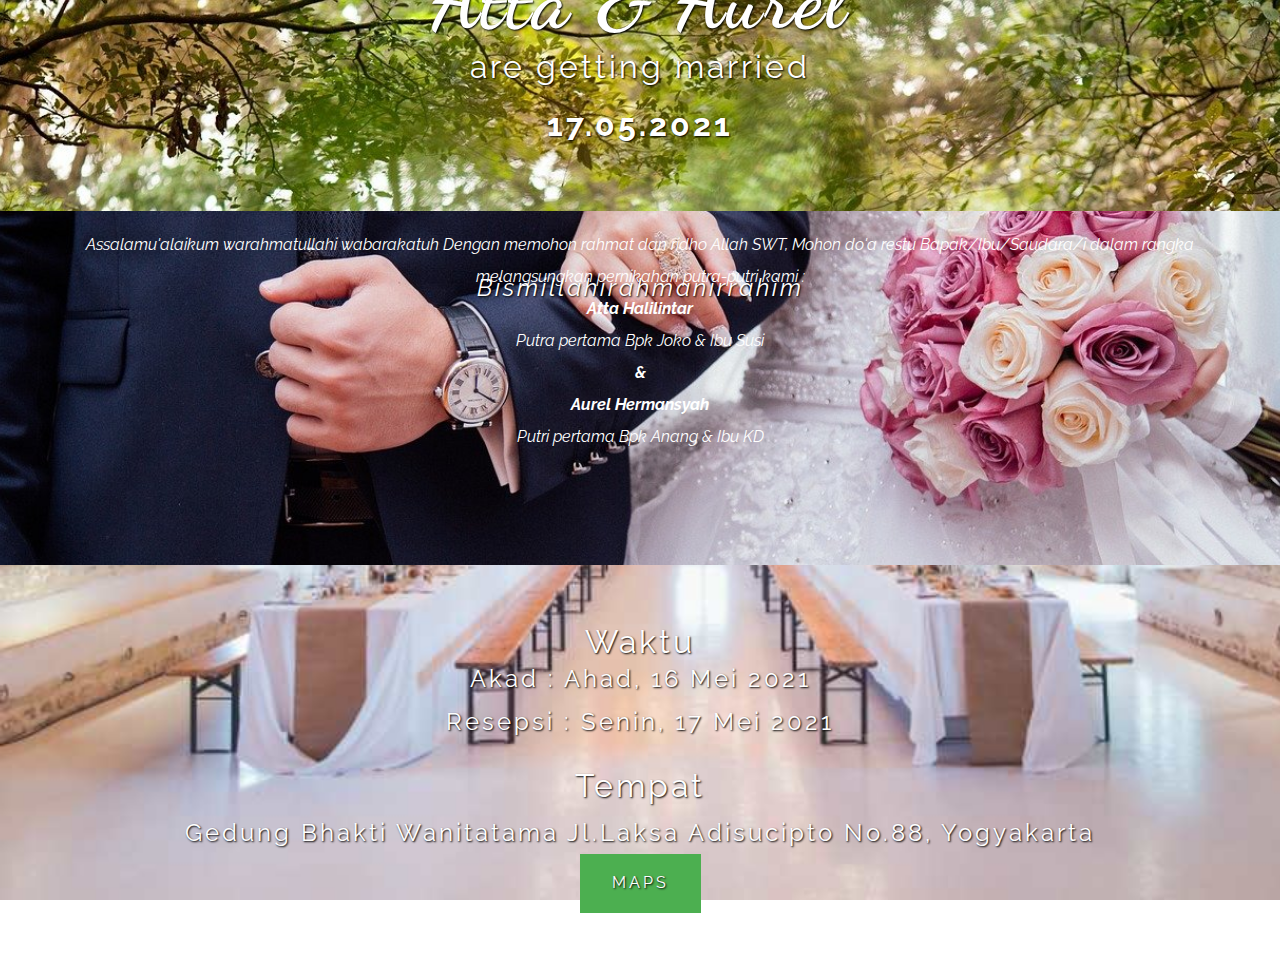
==== backgrounds-fixed.html @ 1d4d9e0f "Add files via upload" ====
<!DOCTYPE html>
<html xmlns="http://www.w3.org/1999/xhtml">

<head>
	<meta http-equiv="Content-Type" content="text/html; charset=utf-8" />
	<title>Fixed fullscreen backgrounds - fullPage.js</title>
	<meta name="author" content="Alvaro Trigo Lopez" />
	<meta name="description" content="fullPage fixed full-screen backgrounds." />
	<meta name="keywords"  content="fullpage,jquery,demo,screen,fixed,fullscreen,backgrounds,full-screen" />
	<meta name="Resource-type" content="Document" />


	<link rel="stylesheet" type="text/css" href="examples.css" />
	<link rel="stylesheet" href="https://fonts.googleapis.com/css?family=Raleway">
	<link rel="preconnect" href="https://fonts.gstatic.com">
	<link href="https://fonts.googleapis.com/css2?family=Dancing+Script:wght@700&display=swap" rel="stylesheet">
	<style>

	/* Style for our header texts
	* --------------------------------------- */
	h1{
		font-size: 5em;
		font-family: 'Dancing Script', cursive;
		color: #fff;
		text-shadow: 1px 1px 2px black;
		letter-spacing: 3px;
		margin:0;
		padding:0;
	}
	h2{
		font-size: 2em;
		letter-spacing: 3px;
		line-height: 1.8;
		font-family: Raleway,sans-serif;
		color: #fff;
		text-shadow: 1px 1px 2px black;
		margin:0;
		padding:0;
	}
	h3{
		font-size: 1.5em;
		letter-spacing: 3px;
		line-height: 1.8;
		font-family: Raleway,sans-serif;
		color: #fff;
		text-shadow: 1px 1px 2px black;
		margin:0;
		padding:0;
	}
	p{
		font-size: 1em;
		line-height: 2.0;
		font-family: Raleway,sans-serif;
		color: #fff;
		margin-top:10px;
		margin-left:40px;
		margin-right:40px;
	}
	.button{
		background-color: #4CAF50; /* Green */
		border: none;
		color: white;
		padding: 15px 32px;
		text-align: center;
		text-decoration: none;
		display: inline-block;
		font-size: 16px;
	}

	/* Centered texts in each section
	* --------------------------------------- */
	.section{
		text-align:center;
	}


	/* Backgrounds will cover all the section
	* --------------------------------------- */
	#section0,
	#section1,
	#section2,
	#section3,
    #slide1,
    #slide2{
		background-size: cover;
		background-attachment: fixed;
	}

	/* Defining each sectino background and styles
	* --------------------------------------- */
	#section0{
		background-image: url(imgs/bg1.jpg);
		background-position: center;
	}
	#section0 h1{
		top: 50%;
		transform: translateY(-50%);
		position: relative;
	}
	#section0 h2{
		top: 50%;
		transform: translateY(-50%);
		position: relative;
	}
	#section2{
		background-image: url(imgs/bg2.jpg);
		padding: 6% 0 0 0;
		background-position: center;
	}
	#section2 h3{
		top: 10%;
		transform: translateY(-50%);
		position: relative;
	}
	#section2 p{
		top: 30%;
		transform: translateY(-50%);
		position: relative;
	}
	#section3{
		background-image: url(imgs/bg4.jpg);
		padding: 6% 0 0 0;
	}
	#section3 h2{
		top: 20%;
		transform: translateY(-50%);
		position: relative;
	}
	#section3 h3{
		top: 20%;
		transform: translateY(-50%);
		position: relative;
	}
	</style>

	<!--[if IE]>
		<script type="text/javascript">
			 var console = { log: function() {} };
		</script>
	<![endif]-->
</head>
<body>


<div id="fullpage">
	<div class="section" id="section0"><h1><b>Atta & Aurel</b> </br></h1>
	<h2>are getting married</br><b>17.05.2021</b></h2></div>
	<div class="section" id="section2">
		<h3><i>Bismillahirahmanirrahim</i></h3>
		<p><i>Assalamu'alaikum warahmatullahi wabarakatuh Dengan memohon rahmat dan ridho Allah SWT, Mohon do'a restu Bapak/Ibu/Saudara/i dalam rangka melangsungkan pernikahan putra-putri kami :</br>
		<b>Atta Halilintar</b></br>Putra pertama Bpk Joko & Ibu Susi</br><b>&</b></br>
		<b>Aurel Hermansyah</b></br>Putri pertama Bpk Anang & Ibu KD</i>
    </p></div>
	<div class="section" id="section3">
	<h2>Waktu</h2><h3>Akad : Ahad, 16 Mei 2021</br>Resepsi : Senin, 17 Mei 2021</h3>
	<h2>Tempat</h2></br><h3>Gedung Bhakti Wanitatama Jl.Laksa Adisucipto No.88, Yogyakarta</br><a href="#" class="button">MAPS</a></h3>
	</div>
</div>

<script type="text/javascript" src="../dist/fullpage.js"></script>
<script type="text/javascript" src="examples.js"></script>

<script type="text/javascript">
    var myFullpage = new fullpage('#fullpage', {
        verticalCentered: false,

        //to avoid problems with css3 transforms and fixed elements in Chrome, as detailed here: https://github.com/alvarotrigo/fullPage.js/issues/208
        css3:false
    });
</script>
</body>
</html>
---- examples.css ----
@CHARSET "ISO-8859-1";
/* Reset CSS
 * --------------------------------------- */
body,div,dl,dt,dd,ul,ol,li,h1,h2,h3,h4,h5,h6,pre,
form,fieldset,input,textarea,p,blockquote,th,td {
    padding: 0;
    margin: 0;
}
a{
	text-decoration:none;
}
table {
    border-spacing: 0;
}
fieldset,img {
    border: 0;
}
address,caption,cite,code,dfn,em,strong,th,var {
    font-weight: normal;
    font-style: normal;
}
strong{
	font-weight: bold;
}
ol,ul {
    list-style: none;
    margin:0;
    padding:0;
}
caption,th {
    text-align: left;

}
h1,h2,h3,h4,h5,h6 {
    font-weight: normal;
    font-size: 100%;
    margin:0;
    padding:0;
    color:#444;
}
q:before,q:after {
    content:'';
}
abbr,acronym { border: 0;
}


/* Custom CSS
 * --------------------------------------- */
body{
	font-family: arial,helvetica;
	color: #333;
	color: rgba(0,0,0,0.5);
}
.wrap{
	margin-left: auto;
	margin-right: auto;
	width: 960px;
	position: relative;
}
h1{
	font-size: 6em;
}
p{
	font-size: 2em;
}
.intro p{
	width: 50%;
	margin: 0 auto;
	font-size: 1.5em;
}
.section{
	text-align:center;
}
#menu li {
	display:inline-block;
	margin: 10px;
	color: #000;
	background:#fff;
	background: rgba(255,255,255, 0.5);
	-webkit-border-radius: 10px;
            border-radius: 10px;
}
#menu li.active{
	background:#666;
	background: rgba(0,0,0, 0.5);
	color: #fff;
}
#menu li a{
	text-decoration:none;
	color: #000;
}
#menu li.active a:hover{
	color: #000;
}
#menu li:hover{
	background: rgba(255,255,255, 0.8);
}
#menu li a,
#menu li.active a{
	padding: 9px 18px;
	display:block;
}
#menu li.active a{
	color: #fff;
}
#menu{
	position:fixed;
	top:0;
	left:0;
	height: 40px;
	z-index: 70;
	width: 100%;
	padding: 0;
	margin:0;
}
.twitter-share-button{
	position: fixed;
	z-index: 99;
	right: 149px;
	top: 9px;
}
#download{
	margin: 10px 0 0 0;
	padding: 15px 10px;
	color: #fff;
	text-shadow: 0 -1px 0 rgba(0,0,0,0.25);
	background-color: #49afcd;
	background-image: -moz-linear-gradient(top, #5bc0de, #2f96b4);
	background-image: -ms-linear-gradient(top, #5bc0de, #2f96b4);
	background-image: -webkit-gradient(linear,0 0,0 100%,from( #5bc0de),to( #2f96b4));
	background-image: -webkit-linear-gradient(top, #5bc0de, #2f96b4);
	background-image: -o-linear-gradient(top, #5bc0de, #2f96b4);
	background-image: linear-gradient(top, #5bc0de, #2f96b4);
	background-repeat: repeat-x;
	filter: progid:DXImageTransform.Microsoft.gradient(startColorstr='#5bc0de', endColorstr='#2f96b4', GradientType=0);
	border-color: #2f96b4 #2f96b4 #1f6377;
	border-color: rgba(0,0,0,.1) rgba(0,0,0,.1) rgba(0,0,0,.25);
	filter: progid:DXImageTransform.Microsoft.gradient(enabled=false);

	-webkit-border-radius: 6px;
	-moz-border-radius: 6px;
	border-radius: 6px;
	vertical-align: middle;
	cursor: pointer;
	display: inline-block;
	-webkit-box-shadow: inset 0 1px 0 rgba(255,255,255,0.2),0 1px 2px rgba(0,0,0,0.05);
	-moz-box-shadow: inset 0 1px 0 rgba(255,255,255,0.2),0 1px 2px rgba(0,0,0,0.05);
	box-shadow: inset 0 1px 0 rgba(255,255,255,0.2),0 1px 2px rgba(0,0,0,0.05);
}
#download a{
	text-decoration:none;
	color:#fff;
}
#download:hover{
	text-shadow: 0 -1px 0 rgba(0,0,0,.25);
	background-color: #2F96B4;
	background-position: 0 -15px;
	-webkit-transition: background-position .1s linear;
	-moz-transition: background-position .1s linear;
	-ms-transition: background-position .1s linear;
	-o-transition: background-position .1s linear;
	transition: background-position .1s linear;
}
#infoMenu{
	height: 20px;
	color: #f2f2f2;
	position:fixed;
	z-index:70;
	bottom:0;
	width:100%;
	text-align:right;
	font-size:0.9em;
	padding:8px 0 8px 0;
}
#infoMenu ul{
	padding: 0 40px;
}
#infoMenu li a{
	display: block;
	margin: 0 22px 0 0;
	color: #333;
}
#infoMenu li a:hover{
	text-decoration:underline;
}
#infoMenu li{
	display:inline-block;
	position:relative;
}
#examplesList{
	display:none;
	background: #282828;
	-webkit-border-radius: 6px;
	-moz-border-radius: 6px;
	border-radius: 6px;
	padding: 20px;
	float: left;
	position: absolute;
	bottom: 29px;
	right: 0;
	width:638px;
	text-align:left;
}
#examplesList ul{
	padding:0;
}
#examplesList ul li{
	display:block;
	margin: 5px 0;
}
#examplesList ul li a{
	color: #BDBDBD;
	margin:0;
}
#examplesList ul li a:hover{
	color: #f2f2f2;
}
#examplesList .column{
	float: left;
	margin: 0 20px 0 0;
}
#examplesList h3{
	color: #f2f2f2;
	font-size: 1.2em;
	margin: 0 0 15px 0;
	border-bottom: 1px solid rgba(0, 0, 0, 0.4);
	-webkit-box-shadow: 0 1px 0 rgba(255, 255, 255, 0.1);
	-moz-box-shadow: 0 1px 0 rgba(255,255,255,0.1);
	box-shadow: 0 1px 0 rgba(255, 255, 255, 0.1);
	padding: 0 0 5px 0;
}



/* Demos Menu
 * --------------------------------------- */
 #demosMenu{
	position:fixed;
	bottom: 10px;
	right:10px;
	z-index: 999;
 }
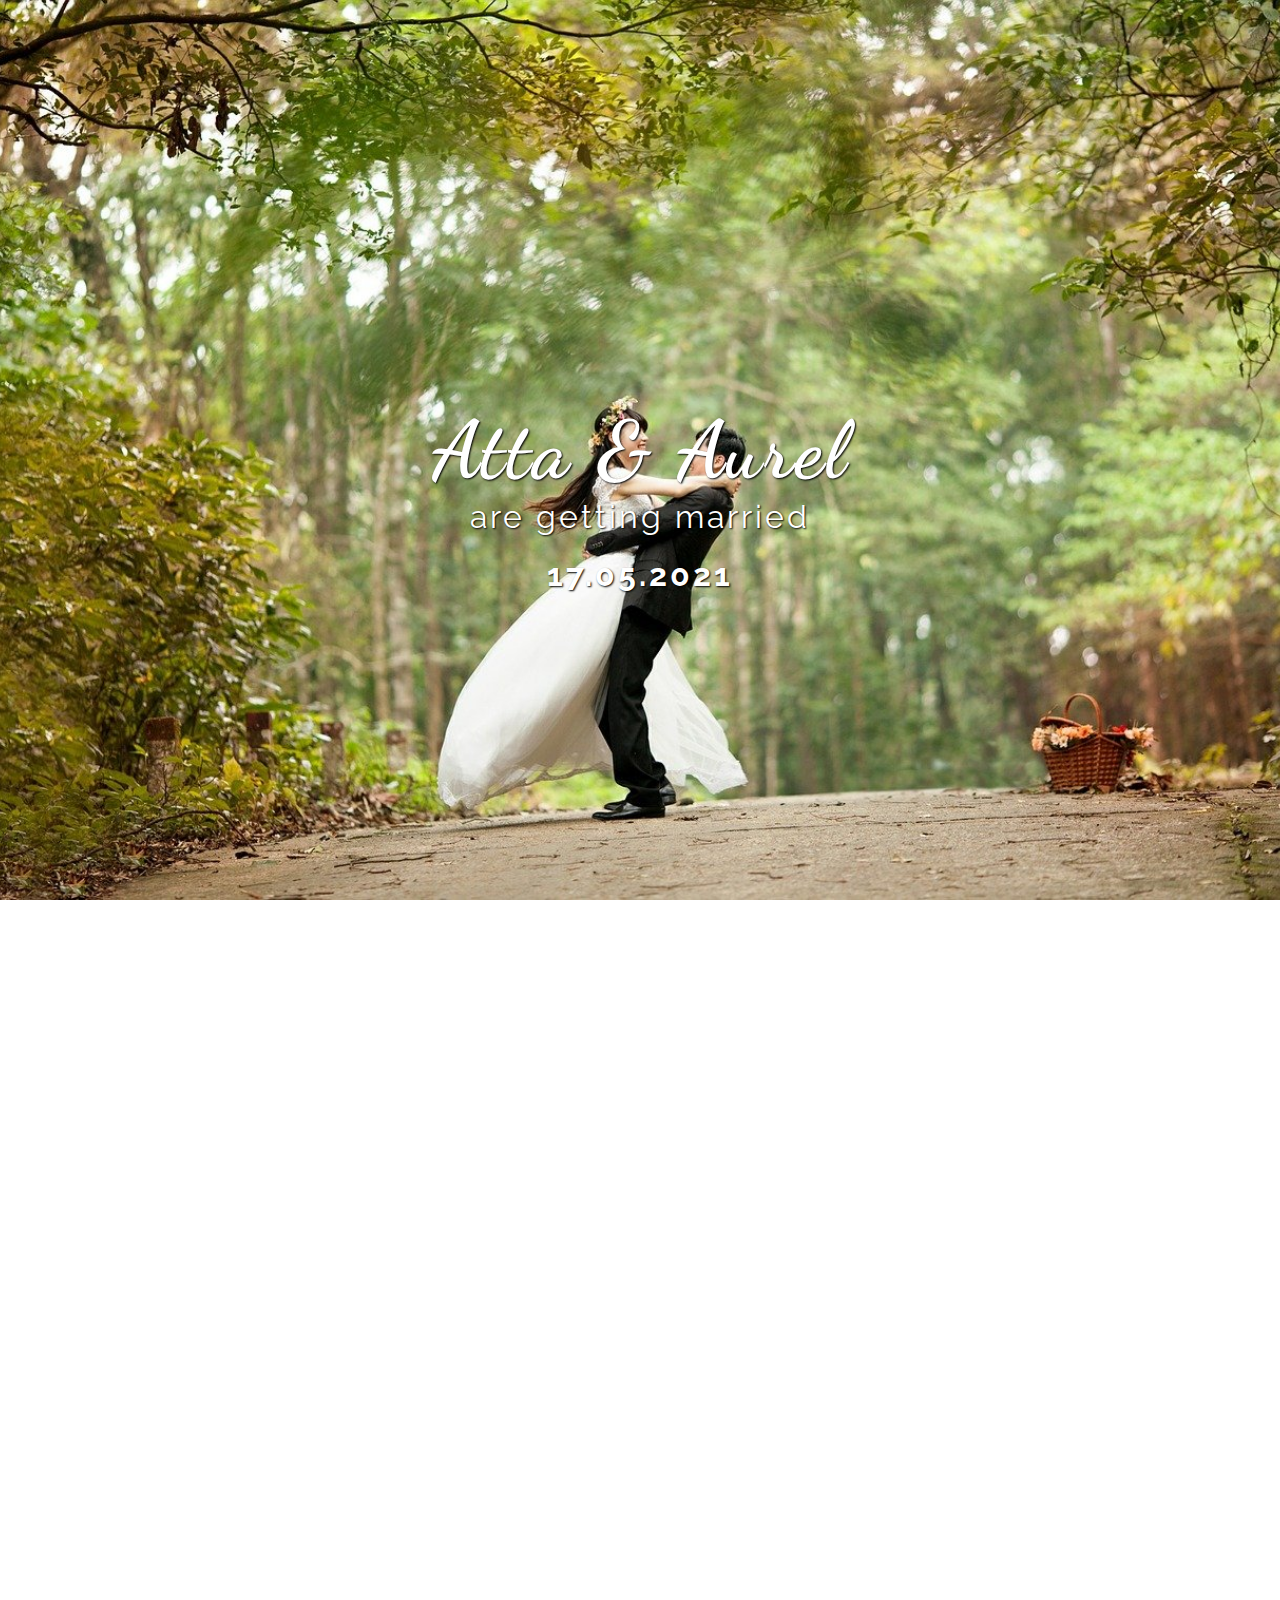
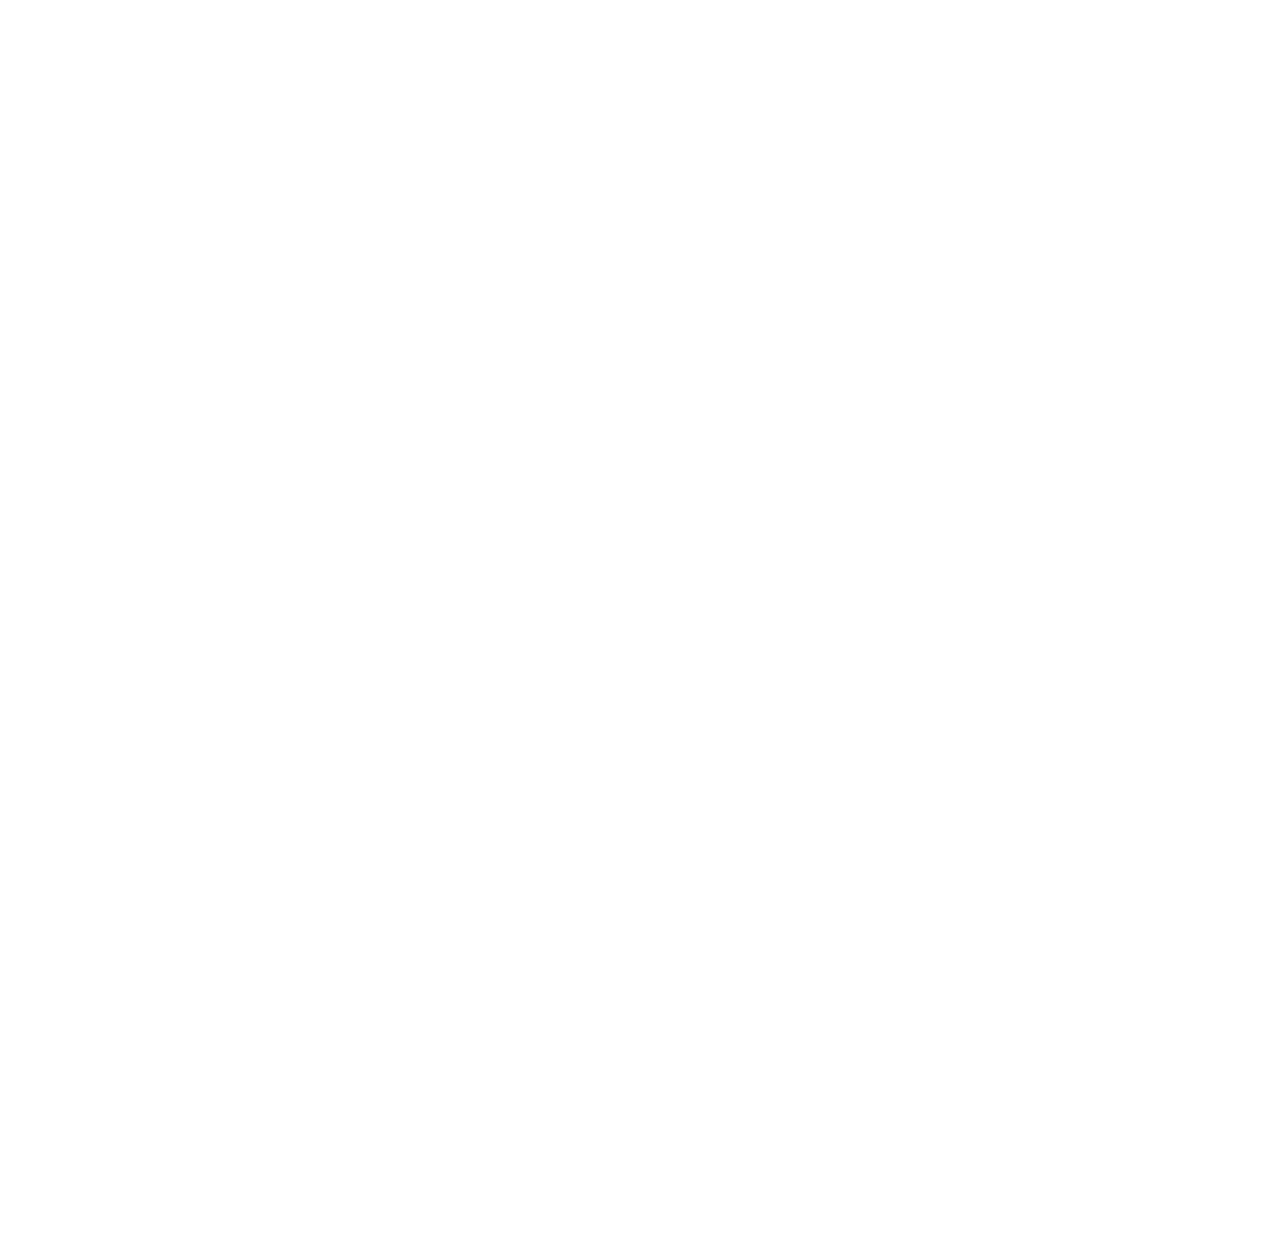
==== commit 69ecb37d: "Add files via upload" ====
--- a/backgrounds-fixed.html
+++ b/backgrounds-fixed.html
@@ -157,7 +157,7 @@
 	</div>
 </div>
 
-<script type="text/javascript" src="../dist/fullpage.js"></script>
+<script type="text/javascript" src="fullpage.js"></script>
 <script type="text/javascript" src="examples.js"></script>
 
 <script type="text/javascript">
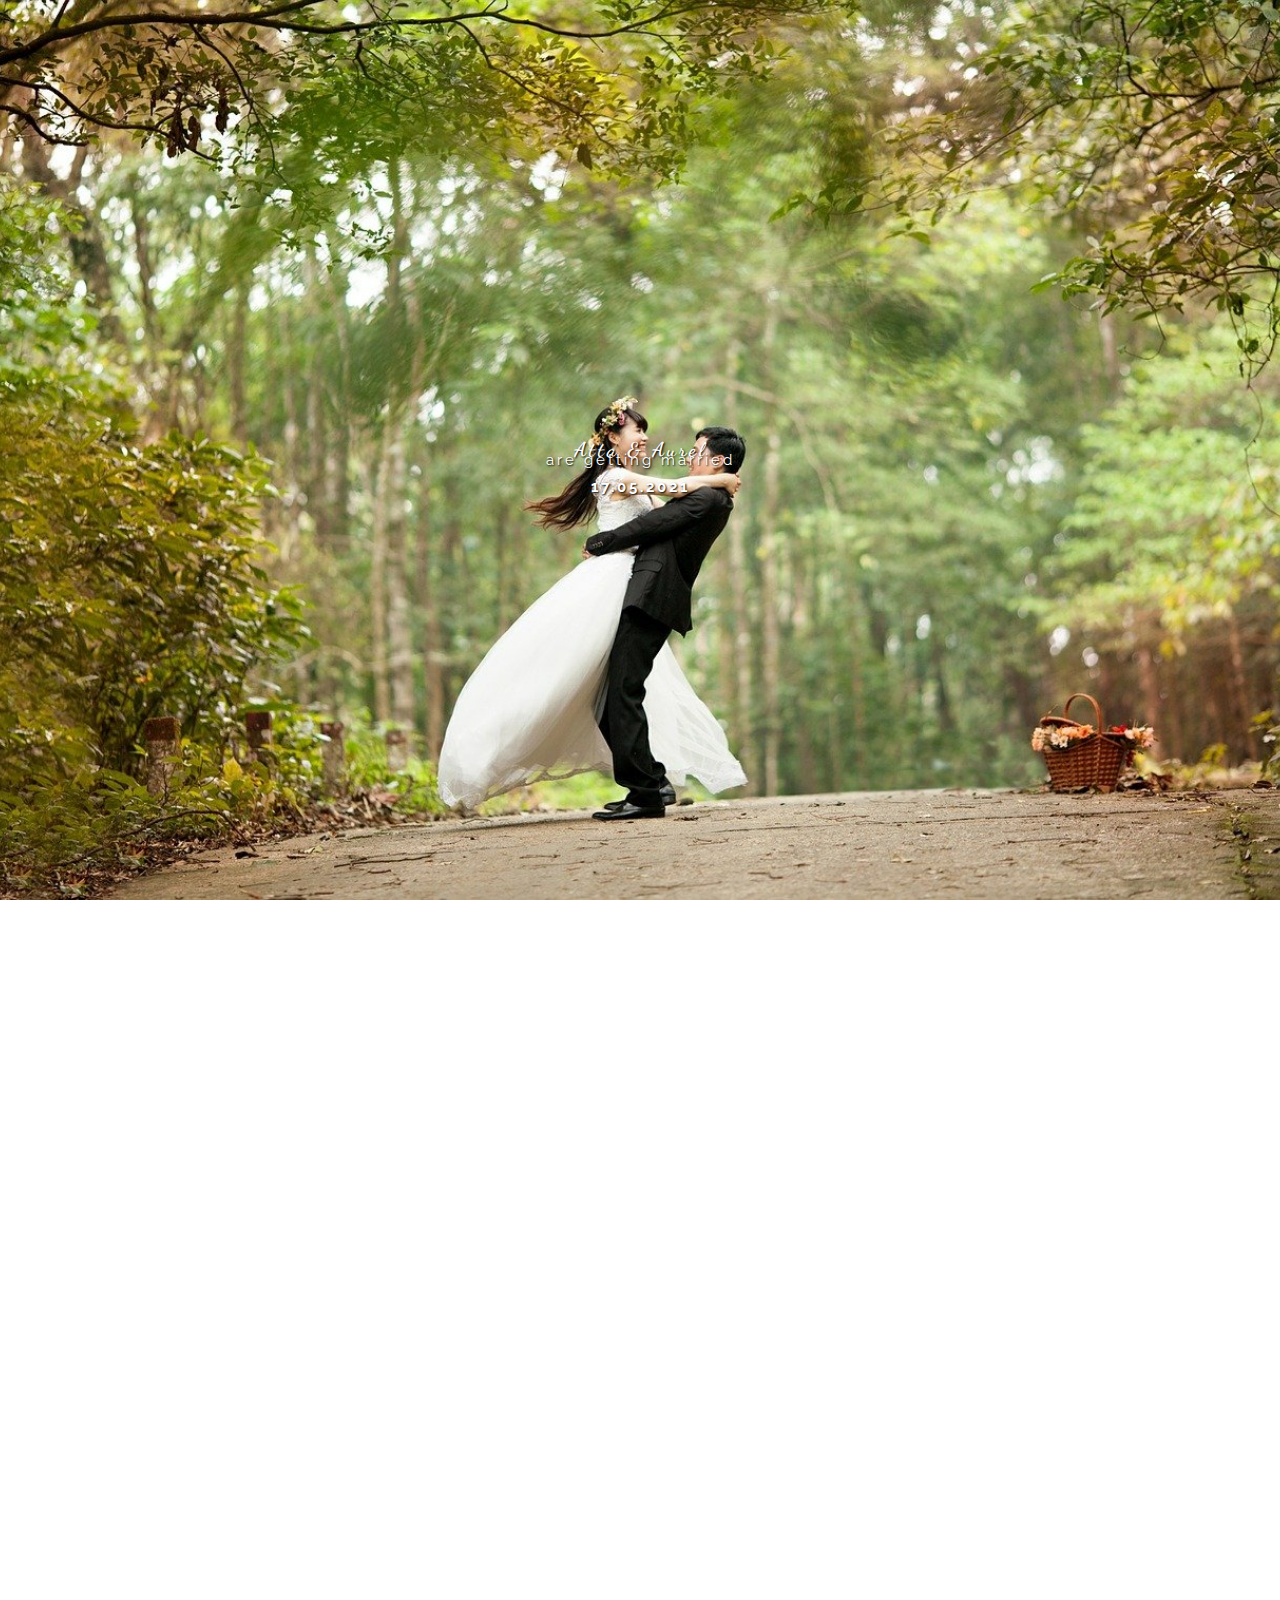
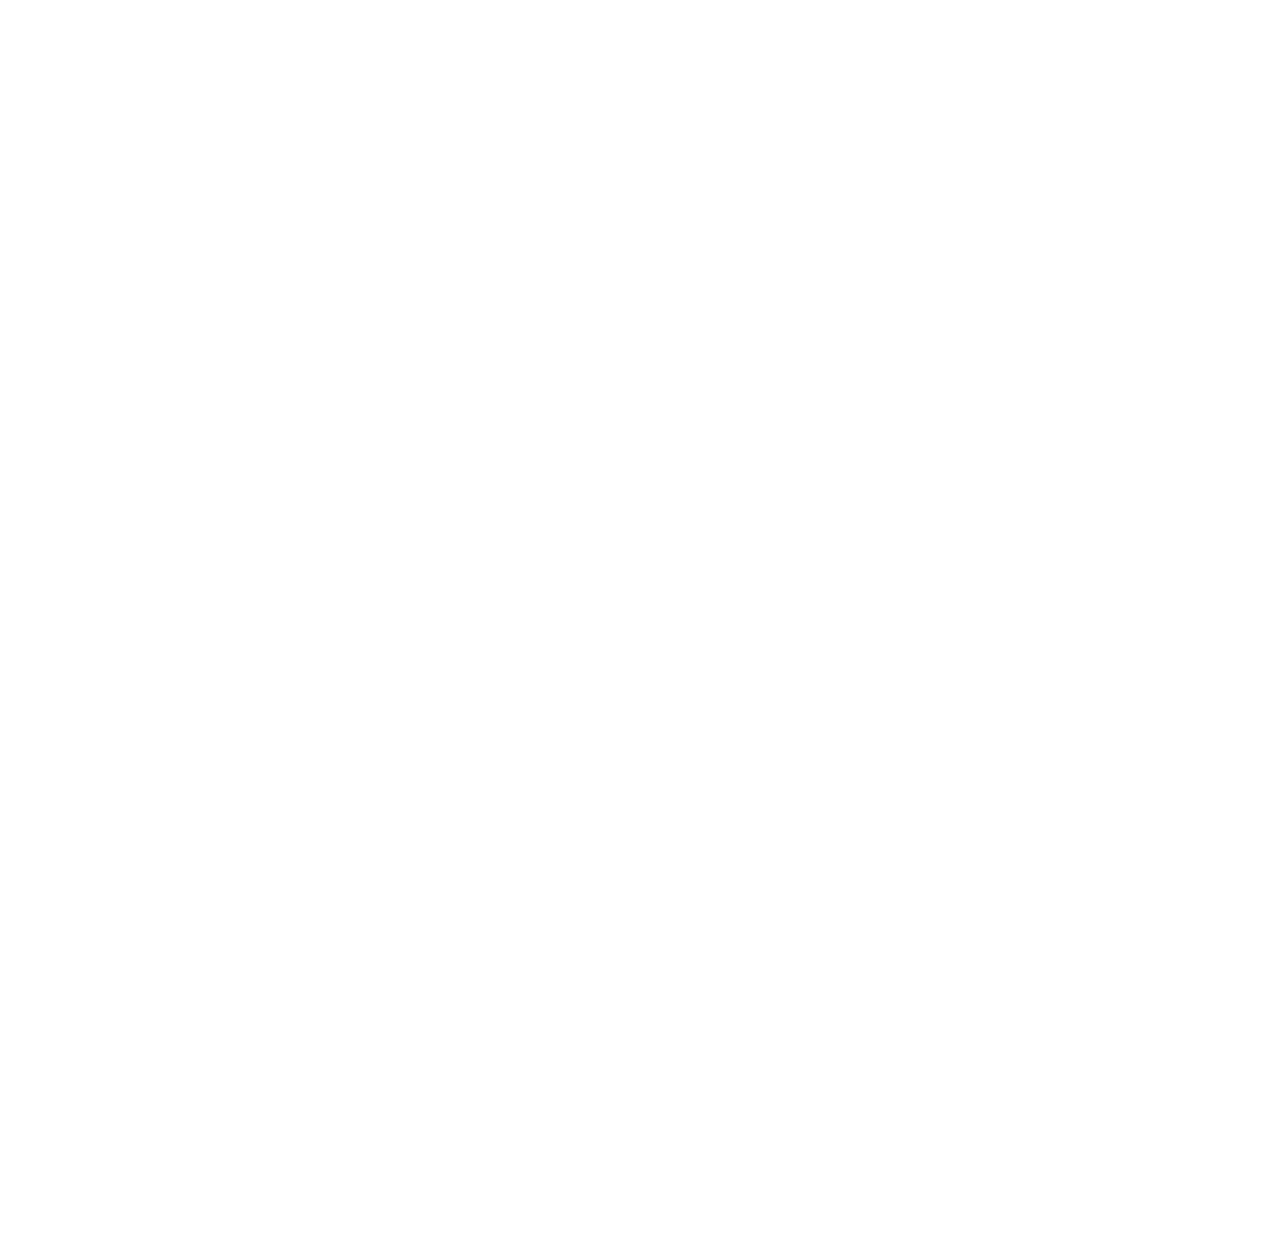
==== commit 8a76bc19: "Add files via upload" ====
--- a/backgrounds-fixed.html
+++ b/backgrounds-fixed.html
@@ -19,7 +19,7 @@
 	/* Style for our header texts
 	* --------------------------------------- */
 	h1{
-		font-size: 5em;
+		font-size: 20px;
 		font-family: 'Dancing Script', cursive;
 		color: #fff;
 		text-shadow: 1px 1px 2px black;
@@ -28,7 +28,7 @@
 		padding:0;
 	}
 	h2{
-		font-size: 2em;
+		font-size: 15px;
 		letter-spacing: 3px;
 		line-height: 1.8;
 		font-family: Raleway,sans-serif;
@@ -38,7 +38,7 @@
 		padding:0;
 	}
 	h3{
-		font-size: 1.5em;
+		font-size: 10px;
 		letter-spacing: 3px;
 		line-height: 1.8;
 		font-family: Raleway,sans-serif;
@@ -48,7 +48,7 @@
 		padding:0;
 	}
 	p{
-		font-size: 1em;
+		font-size: 10px;
 		line-height: 2.0;
 		font-family: Raleway,sans-serif;
 		color: #fff;
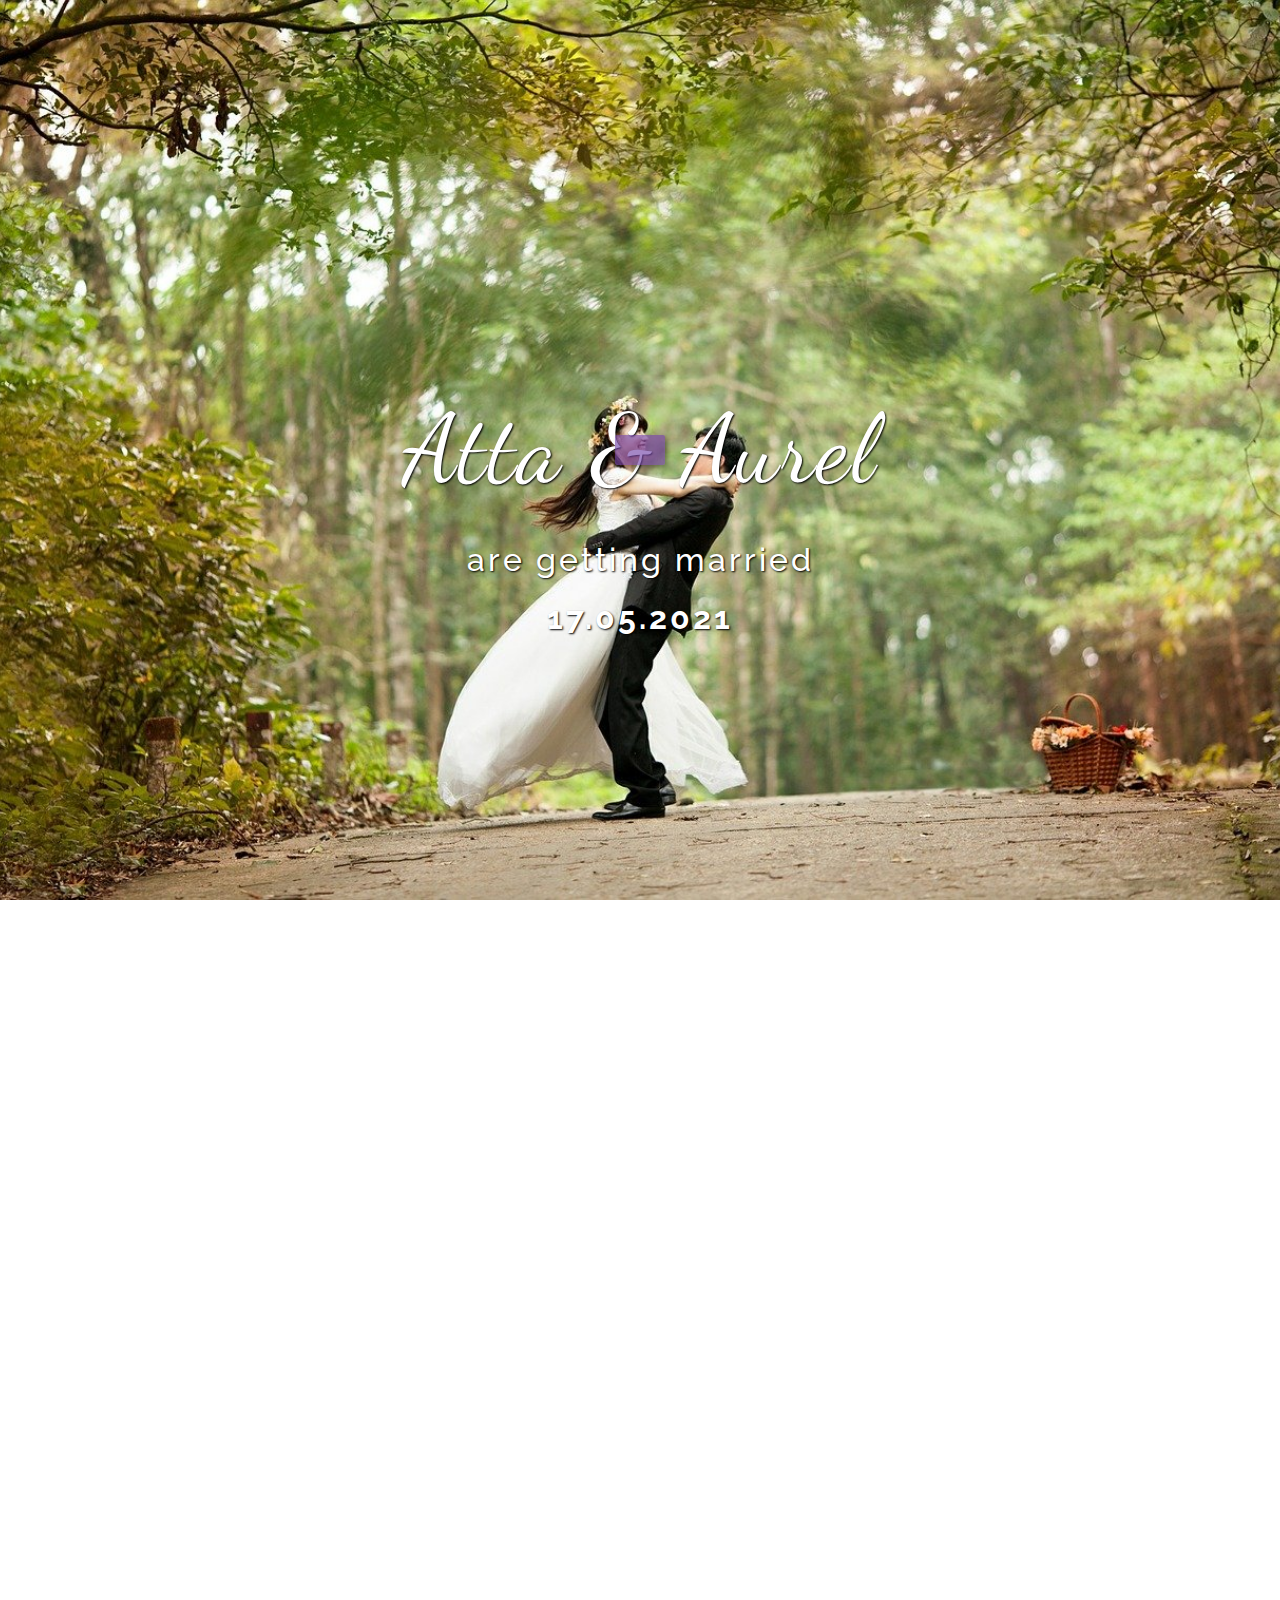
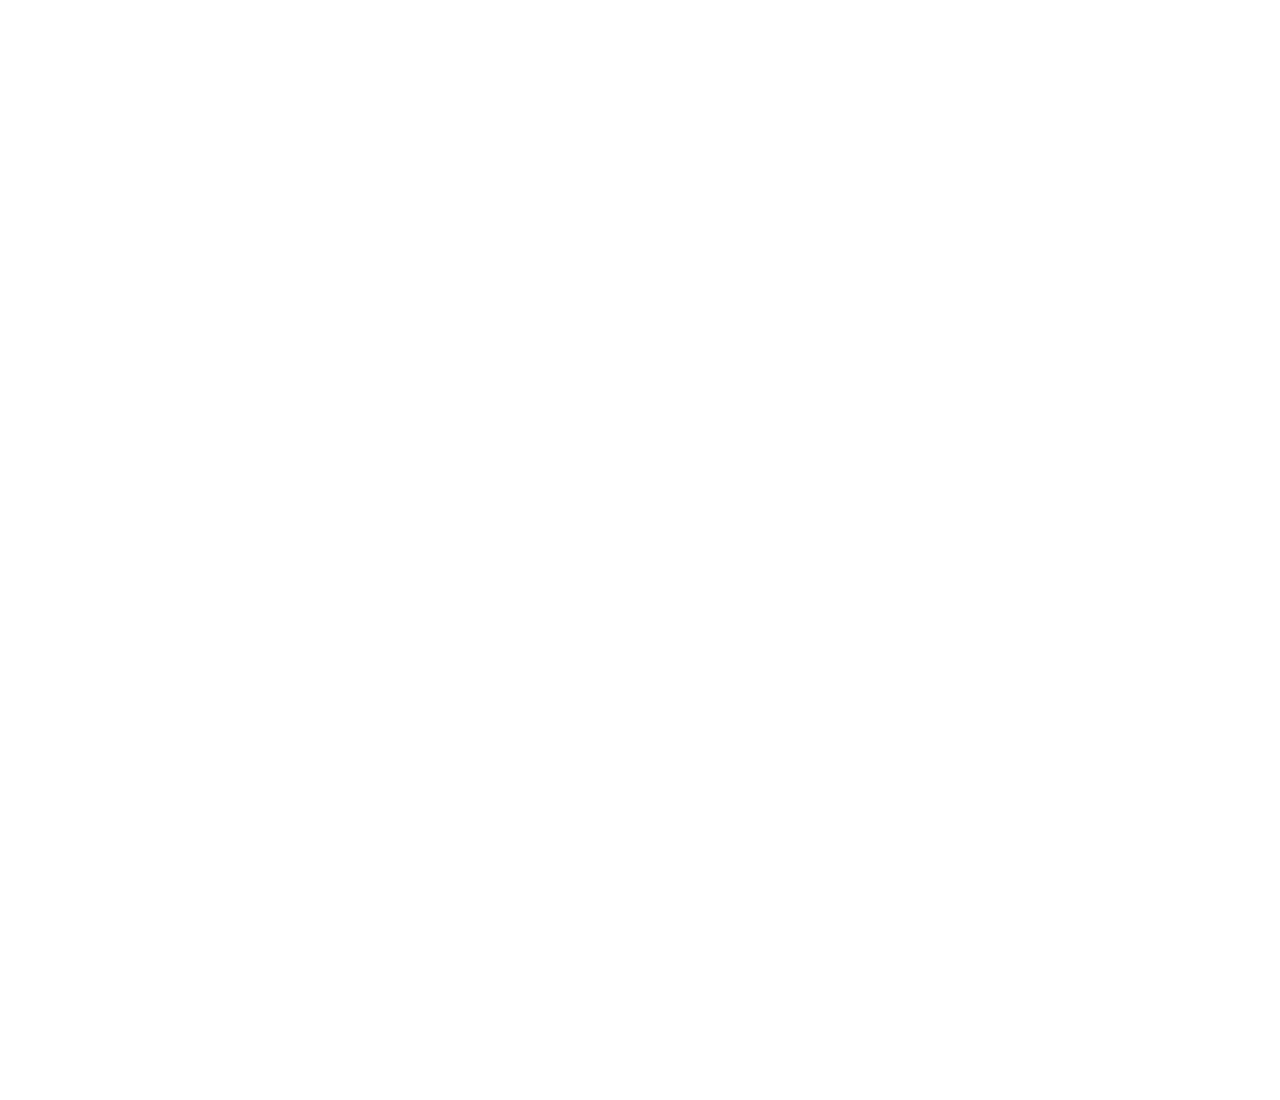
==== commit 02951516: "Add files via upload" ====
--- a/backgrounds-fixed.html
+++ b/backgrounds-fixed.html
@@ -3,23 +3,26 @@
 
 <head>
 	<meta http-equiv="Content-Type" content="text/html; charset=utf-8" />
-	<title>Fixed fullscreen backgrounds - fullPage.js</title>
-	<meta name="author" content="Alvaro Trigo Lopez" />
-	<meta name="description" content="fullPage fixed full-screen backgrounds." />
-	<meta name="keywords"  content="fullpage,jquery,demo,screen,fixed,fullscreen,backgrounds,full-screen" />
-	<meta name="Resource-type" content="Document" />
+	<title>Undangan Digital</title>
 
 
 	<link rel="stylesheet" type="text/css" href="examples.css" />
-	<link rel="stylesheet" href="https://fonts.googleapis.com/css?family=Raleway">
+	<meta charset="utf-8">
+	<meta name="viewport" content="width=device-width, initial-scale=1">
+	<link rel="stylesheet" href="https://maxcdn.bootstrapcdn.com/bootstrap/4.5.2/css/bootstrap.min.css">
+	<script src="https://ajax.googleapis.com/ajax/libs/jquery/3.5.1/jquery.min.js"></script>
+	<script src="https://cdnjs.cloudflare.com/ajax/libs/popper.js/1.16.0/umd/popper.min.js"></script>
+	<script src="https://maxcdn.bootstrapcdn.com/bootstrap/4.5.2/js/bootstrap.min.js"></script>
 	<link rel="preconnect" href="https://fonts.gstatic.com">
-	<link href="https://fonts.googleapis.com/css2?family=Dancing+Script:wght@700&display=swap" rel="stylesheet">
+	<link href="https://fonts.googleapis.com/css2?family=Dancing+Script:wght@600&display=swap" rel="stylesheet">
+	<link rel="preconnect" href="https://fonts.gstatic.com">
+	<link href="https://fonts.googleapis.com/css2?family=Dancing+Script:wght@600&family=Raleway:ital@1&display=swap" rel="stylesheet">
+	<link rel="stylesheet" href="https://use.fontawesome.com/releases/v5.7.0/css/all.css" integrity="sha384-lZN37f5QGtY3VHgisS14W3ExzMWZxybE1SJSEsQp9S+oqd12jhcu+A56Ebc1zFSJ" crossorigin="anonymous">
 	<style>
 
 	/* Style for our header texts
 	* --------------------------------------- */
 	h1{
-		font-size: 20px;
 		font-family: 'Dancing Script', cursive;
 		color: #fff;
 		text-shadow: 1px 1px 2px black;
@@ -28,45 +31,31 @@
 		padding:0;
 	}
 	h2{
-		font-size: 15px;
 		letter-spacing: 3px;
 		line-height: 1.8;
-		font-family: Raleway,sans-serif;
+		font-family: 'Raleway', sans-serif;
 		color: #fff;
 		text-shadow: 1px 1px 2px black;
 		margin:0;
 		padding:0;
 	}
-	h3{
-		font-size: 10px;
+	h4{
 		letter-spacing: 3px;
 		line-height: 1.8;
-		font-family: Raleway,sans-serif;
+		font-family: 'Raleway', sans-serif;
 		color: #fff;
 		text-shadow: 1px 1px 2px black;
 		margin:0;
 		padding:0;
 	}
-	p{
-		font-size: 10px;
+	h5{
 		line-height: 2.0;
-		font-family: Raleway,sans-serif;
+		font-family: 'Raleway', sans-serif;
 		color: #fff;
 		margin-top:10px;
 		margin-left:40px;
 		margin-right:40px;
 	}
-	.button{
-		background-color: #4CAF50; /* Green */
-		border: none;
-		color: white;
-		padding: 15px 32px;
-		text-align: center;
-		text-decoration: none;
-		display: inline-block;
-		font-size: 16px;
-	}
-
 	/* Centered texts in each section
 	* --------------------------------------- */
 	.section{
@@ -107,12 +96,12 @@
 		padding: 6% 0 0 0;
 		background-position: center;
 	}
-	#section2 h3{
+	#section2 h2{
 		top: 10%;
 		transform: translateY(-50%);
 		position: relative;
 	}
-	#section2 p{
+	#section2 h5{
 		top: 30%;
 		transform: translateY(-50%);
 		position: relative;
@@ -126,12 +115,45 @@
 		transform: translateY(-50%);
 		position: relative;
 	}
-	#section3 h3{
+	#section3 h4{
 		top: 20%;
 		transform: translateY(-50%);
 		position: relative;
 	}
-	</style>
+	audio {
+  display: none;
+}
+button {
+  font-size: 16px;
+  color: #eee;
+  position: fixed;
+  top: 50%;
+  left: 50%;
+  transform: translate(-50%, -50%);
+  width: 50px;
+  padding: 15px;
+  border: none;
+  border-radius: 2px;
+  outline: none;
+  background: rgba(115, 67, 167, 0.8);
+  box-shadow: 2px 2px 4px rgba(0, 0, 0, 0.4);
+  opacity: 0.8;
+  cursor: pointer;
+  transition: all 0.4s ease-out;
+}
+
+button.fade:hover {
+  opacity: 0.8;
+}
+
+.fade {
+  opacity: 0.2;
+  top: 0;
+  left: 0;
+  transform: translate(0, 0);
+}
+
+</style>
 
 	<!--[if IE]>
 		<script type="text/javascript">
@@ -140,20 +162,24 @@
 	<![endif]-->
 </head>
 <body>
-
-
+<audio src="test.mp3"></audio>
 <div id="fullpage">
-	<div class="section" id="section0"><h1><b>Atta & Aurel</b> </br></h1>
-	<h2>are getting married</br><b>17.05.2021</b></h2></div>
+
+	<div class="section" id="section0"><h1 class="display-1">Atta & Aurel</h1></br>
+	<h2>are getting married</br><b>17.05.2021</b></h2>
+	<button id="button">
+  <i class="fas fa-volume-up"></i>
+</button>
+	</div>
 	<div class="section" id="section2">
-		<h3><i>Bismillahirahmanirrahim</i></h3>
-		<p><i>Assalamu'alaikum warahmatullahi wabarakatuh Dengan memohon rahmat dan ridho Allah SWT, Mohon do'a restu Bapak/Ibu/Saudara/i dalam rangka melangsungkan pernikahan putra-putri kami :</br>
+		<h5><i>Bismillahirahmanirrahim</i></br>
+		<i>Assalamu'alaikum warahmatullahi wabarakatuh Dengan memohon rahmat dan ridho Allah SWT, Mohon do'a restu Bapak/Ibu/Saudara/i dalam rangka melangsungkan pernikahan putra-putri kami :</br>
 		<b>Atta Halilintar</b></br>Putra pertama Bpk Joko & Ibu Susi</br><b>&</b></br>
 		<b>Aurel Hermansyah</b></br>Putri pertama Bpk Anang & Ibu KD</i>
-    </p></div>
+    </h5></div>
 	<div class="section" id="section3">
-	<h2>Waktu</h2><h3>Akad : Ahad, 16 Mei 2021</br>Resepsi : Senin, 17 Mei 2021</h3>
-	<h2>Tempat</h2></br><h3>Gedung Bhakti Wanitatama Jl.Laksa Adisucipto No.88, Yogyakarta</br><a href="#" class="button">MAPS</a></h3>
+	<h2>Waktu <i class="fas fa-calendar-alt"></i></h2></br><h4>Akad : Ahad, 16 Mei 2021</br>Resepsi : Senin, 17 Mei 2021</h4>
+	<h2>Tempat <i class="fas fa-map-marker-alt"></i></h2></br><h4>Gedung Bhakti Wanitatama Jl.Laksa Adisucipto No.88, Yogyakarta</br><a href="#" class="btn btn-primary">Buka Gmaps</a></h4>
 	</div>
 </div>
 
@@ -168,5 +194,26 @@
         css3:false
     });
 </script>
+<script>
+const button = document.querySelector("#button");
+const icon = document.querySelector("#button > i");
+const audio = document.querySelector("audio");
+
+button.addEventListener("click", () => {
+  if (audio.paused) {
+    audio.volume = 0.2;
+    audio.play();
+    icon.classList.remove('fa-volume-up');
+    icon.classList.add('fa-volume-mute');
+    
+  } else {
+    audio.pause();
+    icon.classList.remove('fa-volume-mute');
+    icon.classList.add('fa-volume-up');
+  }
+  button.classList.add("fade");
+});
+
+</script>
 </body>
 </html>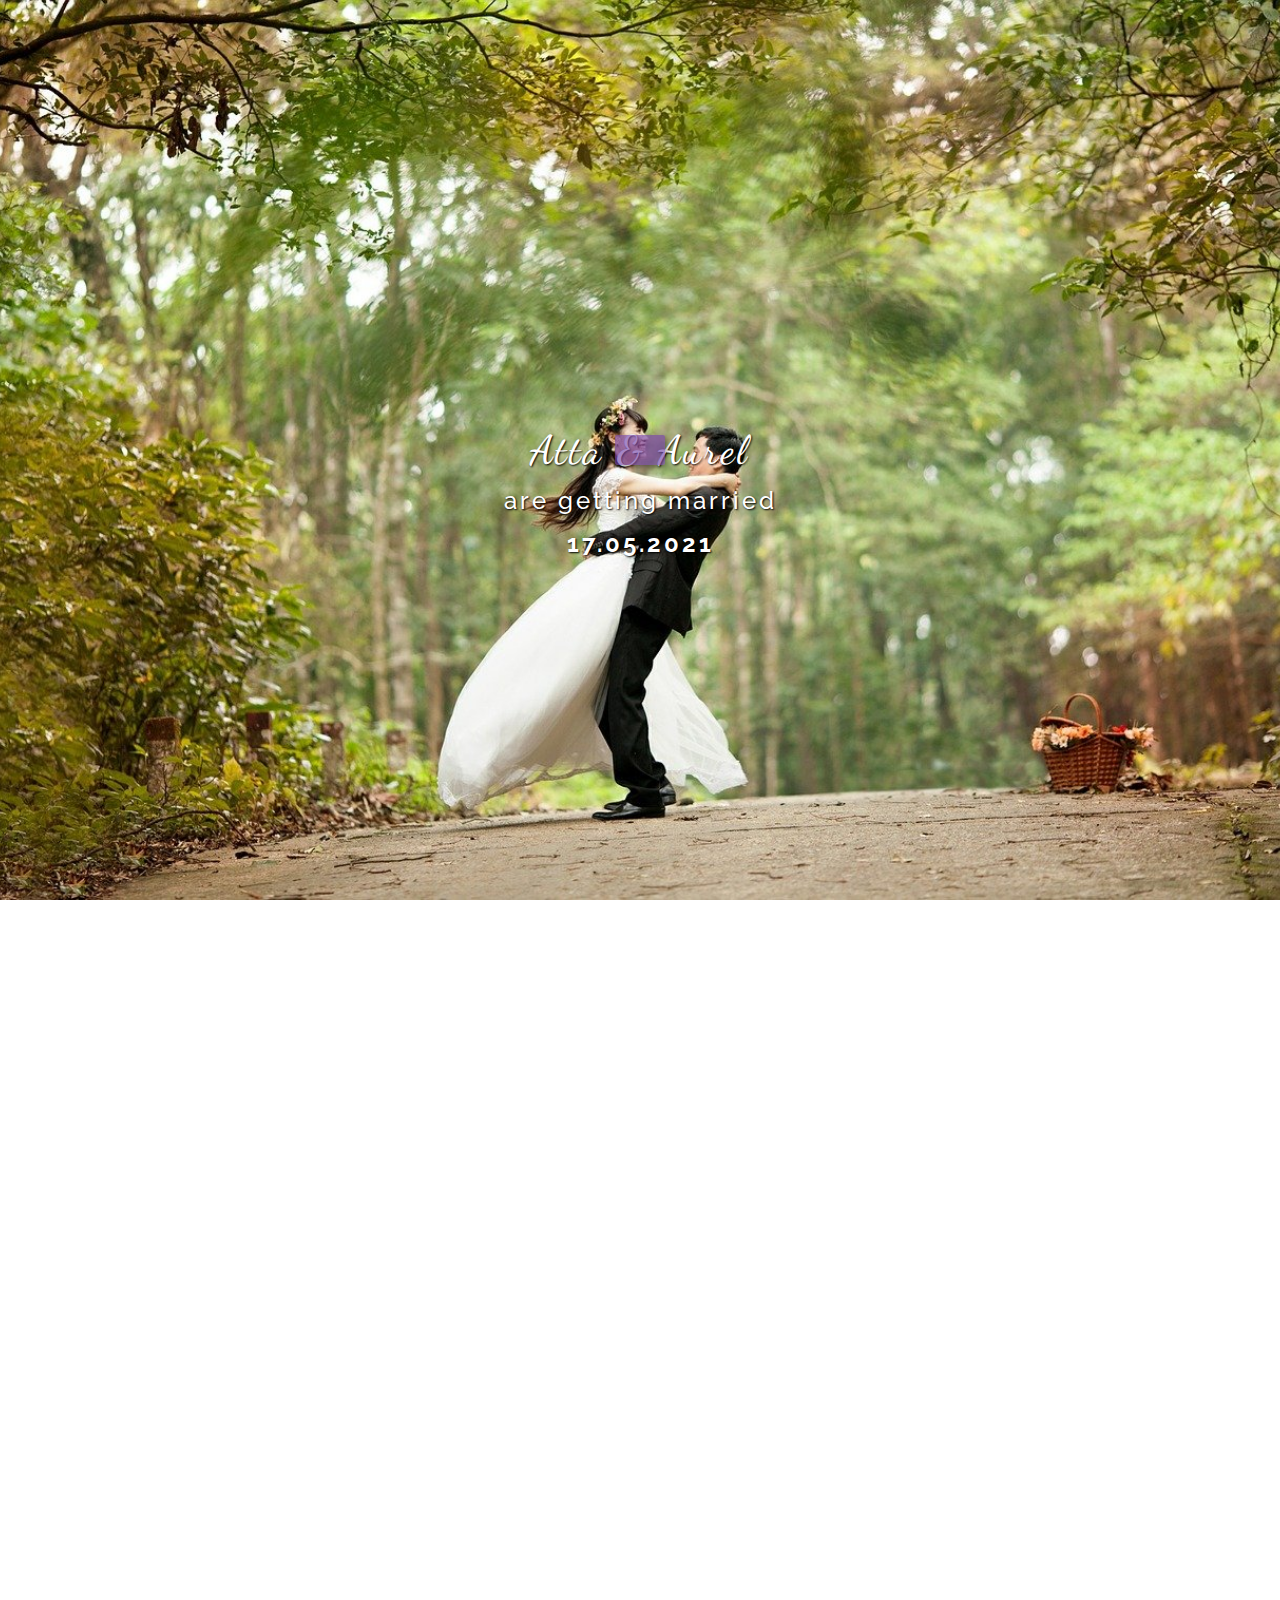
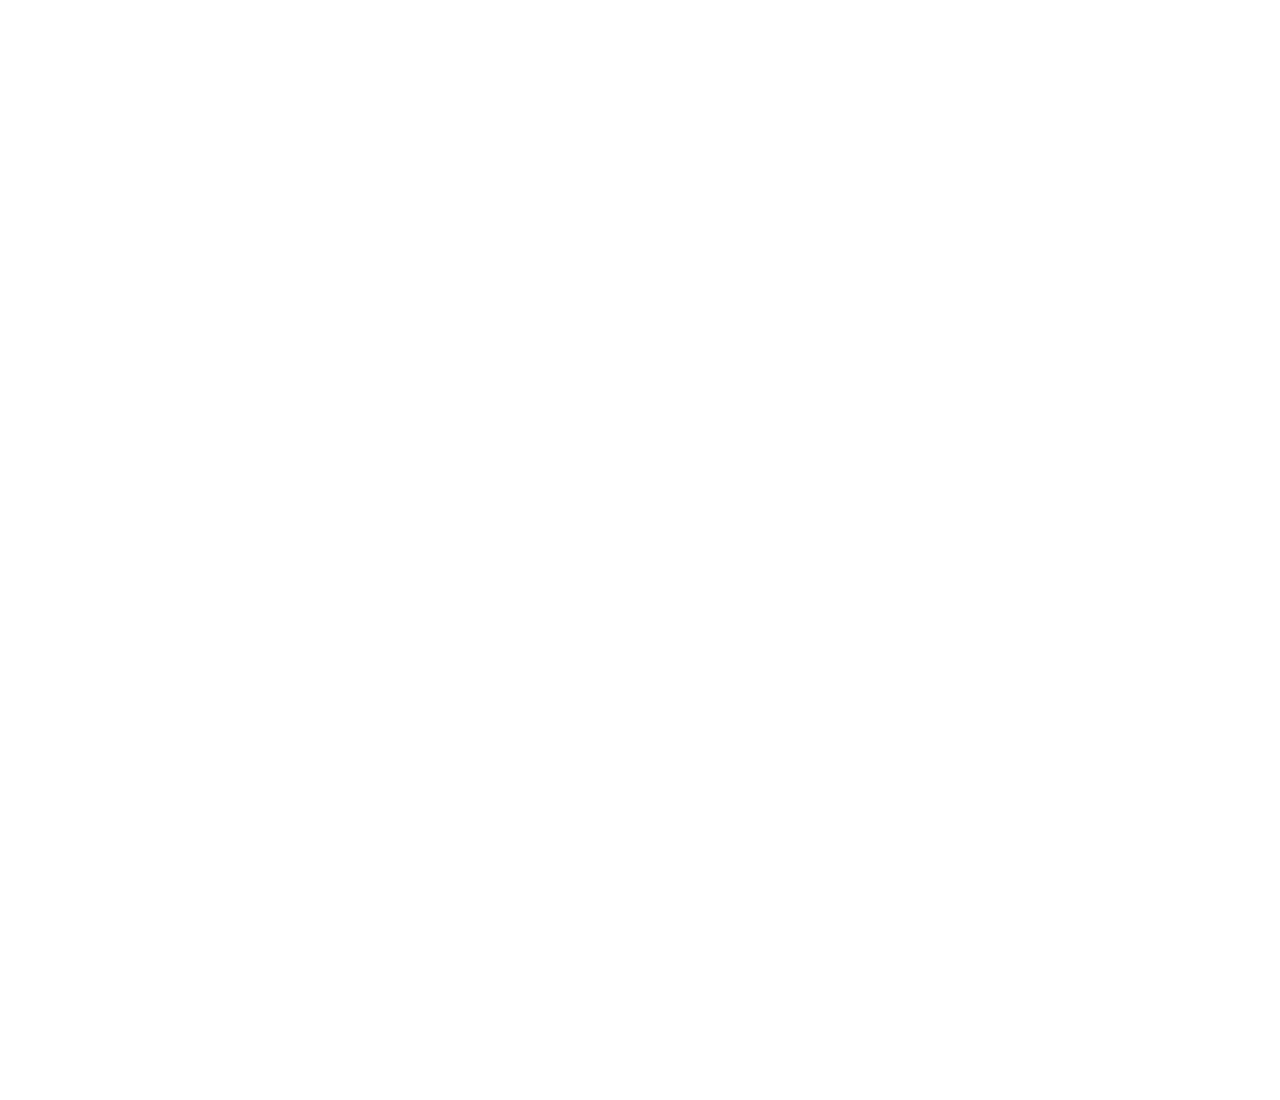
==== commit 51acb1e4: "Add files via upload" ====
--- a/backgrounds-fixed.html
+++ b/backgrounds-fixed.html
@@ -49,10 +49,18 @@
 		padding:0;
 	}
 	h5{
+		letter-spacing: 3px;
+		line-height: 1.8;
+		font-family: 'Raleway', sans-serif;
+		color: #fff;
+		text-shadow: 1px 1px 2px black;
+		margin:0;
+		padding:0;
+	}
+	p{
 		line-height: 2.0;
 		font-family: 'Raleway', sans-serif;
 		color: #fff;
-		margin-top:10px;
 		margin-left:40px;
 		margin-right:40px;
 	}
@@ -86,7 +94,7 @@
 		transform: translateY(-50%);
 		position: relative;
 	}
-	#section0 h2{
+	#section0 h4{
 		top: 50%;
 		transform: translateY(-50%);
 		position: relative;
@@ -101,8 +109,8 @@
 		transform: translateY(-50%);
 		position: relative;
 	}
-	#section2 h5{
-		top: 30%;
+	#section2 p{
+		top: 50%;
 		transform: translateY(-50%);
 		position: relative;
 	}
@@ -110,13 +118,8 @@
 		background-image: url(imgs/bg4.jpg);
 		padding: 6% 0 0 0;
 	}
-	#section3 h2{
-		top: 20%;
-		transform: translateY(-50%);
-		position: relative;
-	}
-	#section3 h4{
-		top: 20%;
+	#section3 h5{
+		top: 30%;
 		transform: translateY(-50%);
 		position: relative;
 	}
@@ -165,21 +168,21 @@
 <audio src="test.mp3"></audio>
 <div id="fullpage">
 
-	<div class="section" id="section0"><h1 class="display-1">Atta & Aurel</h1></br>
-	<h2>are getting married</br><b>17.05.2021</b></h2>
+	<div class="section" id="section0"><h1>Atta & Aurel</h1></br>
+	<h4>are getting married</br><b>17.05.2021</b></h4>
 	<button id="button">
   <i class="fas fa-volume-up"></i>
 </button>
 	</div>
 	<div class="section" id="section2">
-		<h5><i>Bismillahirahmanirrahim</i></br>
+		<p><i>Bismillahirahmanirrahim</i></br>
 		<i>Assalamu'alaikum warahmatullahi wabarakatuh Dengan memohon rahmat dan ridho Allah SWT, Mohon do'a restu Bapak/Ibu/Saudara/i dalam rangka melangsungkan pernikahan putra-putri kami :</br>
 		<b>Atta Halilintar</b></br>Putra pertama Bpk Joko & Ibu Susi</br><b>&</b></br>
 		<b>Aurel Hermansyah</b></br>Putri pertama Bpk Anang & Ibu KD</i>
-    </h5></div>
+    </p></div>
 	<div class="section" id="section3">
-	<h2>Waktu <i class="fas fa-calendar-alt"></i></h2></br><h4>Akad : Ahad, 16 Mei 2021</br>Resepsi : Senin, 17 Mei 2021</h4>
-	<h2>Tempat <i class="fas fa-map-marker-alt"></i></h2></br><h4>Gedung Bhakti Wanitatama Jl.Laksa Adisucipto No.88, Yogyakarta</br><a href="#" class="btn btn-primary">Buka Gmaps</a></h4>
+	<h5>Waktu <i class="fas fa-calendar-alt"></i></h5></br><h5>Akad : Ahad, 16 Mei 2021</br>Resepsi : Senin, 17 Mei 2021</h5>
+	<h5>Tempat <i class="fas fa-map-marker-alt"></i></h5></br></br><h5>Gedung Bhakti Wanitatama Jl.Laksa Adisucipto No.88, Yogyakarta</br><a href="#" class="btn btn-primary">Buka Gmaps</a></h5>
 	</div>
 </div>
 
